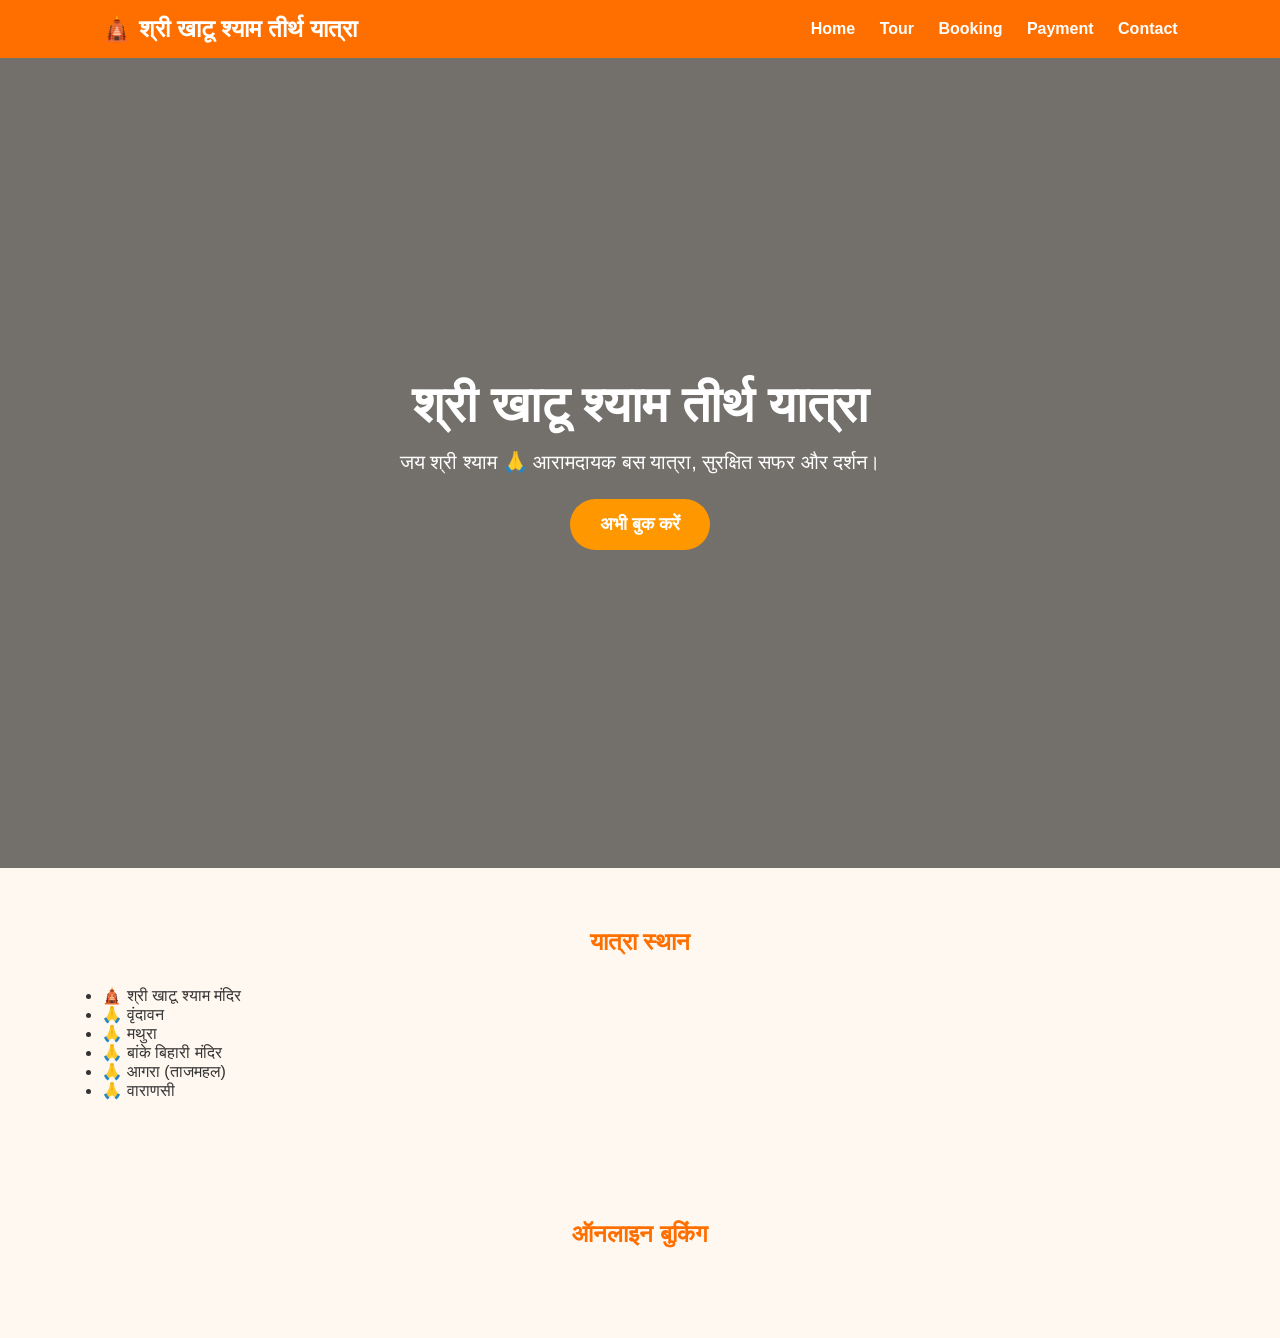
==== index.html @ efcb27c4 "index.html" ====
<!DOCTYPE html>
<html lang="hi">
<head>
<meta charset="UTF-8">
<meta name="viewport" content="width=device-width, initial-scale=1.0">
<title>श्री खाटू श्याम तीर्थ यात्रा</title>
<link rel="stylesheet" href="style.css">
</head>

<body>

<header>
<div class="logo">🛕 श्री खाटू श्याम तीर्थ यात्रा</div>

<nav>
<a href="#home">Home</a>
<a href="#tour">Tour</a>
<a href="#booking">Booking</a>
<a href="#payment">Payment</a>
<a href="#contact">Contact</a>
</nav>
</header>

<section id="home" class="hero">
<h1>श्री खाटू श्याम तीर्थ यात्रा</h1>

<p>जय श्री श्याम 🙏 आरामदायक बस यात्रा, सुरक्षित सफर और दर्शन।</p>

<a href="#booking" class="btn">अभी बुक करें</a>
</section>

<section id="tour">
<h2>यात्रा स्थान</h2>

<ul>
<li>🛕 श्री खाटू श्याम मंदिर</li>
<li>🙏 वृंदावन</li>
<li>🙏 मथुरा</li>
<li>🙏 बांके बिहारी मंदिर</li>
<li>🙏 आगरा (ताजमहल)</li>
<li>🙏 वाराणसी</li>
</ul>

</section>

<section id="booking">

<h2>ऑनलाइन बुकिंग</h2>

<form>

<input
---- style.css ----
*{
margin:0;
padding:0;
box-sizing:border-box;
font-family:'Poppins',sans-serif;
scroll-behavior:smooth;
}

body{
background:#fff8f0;
color:#333;
}

header{
background:#ff6f00;
color:#fff;
padding:15px 8%;
display:flex;
justify-content:space-between;
align-items:center;
position:sticky;
top:0;
z-index:1000;
}

.logo{
font-size:24px;
font-weight:bold;
}

nav a{
color:white;
text-decoration:none;
margin-left:20px;
font-weight:600;
}

nav a:hover{
color:yellow;
}

.hero{
height:90vh;
background:linear-gradient(rgba(0,0,0,.55),rgba(0,0,0,.55)),
url("https://images.unsplash.com/photo-1516483638261-f4dbaf036963?auto=format&fit=crop&w=1400&q=80");
background-size:cover;
background-position:center;
display:flex;
flex-direction:column;
justify-content:center;
align-items:center;
text-align:center;
color:white;
padding:20px;
}

.hero h1{
font-size:50px;
margin-bottom:15px;
}

.hero p{
font-size:20px;
margin-bottom:25px;
}

.btn{
background:#ff9800;
color:white;
padding:15px 30px;
border-radius:30px;
text-decoration:none;
font-size:18px;
font-weight:bold;
transition:.3s;
}

.btn:hover{
background:#e65100;
}

section{
padding:60px 8%;
}

h2{
text-align:center;
margin-bottom:30px;
color:#ff6f00;
}

.card{
background:white;
padding:25px;
border-radius:12px;
box-shadow:0 5px 15px rgba(0,0,0,.15);
}

.card ul{
padding-left:20px;
}

.card li{
margin:12px 0;
}

form{
max-width:600px;
margin:auto;
display:flex;
flex-direction:column;
gap:15px;
}

input,
textarea{
padding:15px;
border:1px solid #ccc;
border-radius:8px;
font-size:16px;
}

button{
padding:15px;
background:#ff6f00;
color:white;
border:none;
border-radius:8px;
font-size:18px;
cursor:pointer;
}

button:hover{
background:#e65100;
}

#payment,
#contact{
text-align:center;
}

footer{
background:#222;
color:white;
text-align:center;
padding:20px;
margin-top:30px;
}

@media(max-width:768px){

header{
flex-direction:column;
}

nav{
margin-top:10px;
}

nav a{
display:block;
margin:8px 0;
}

.hero h1{
font-size:34px;
}

.hero p{
font-size:16px;
}
  }
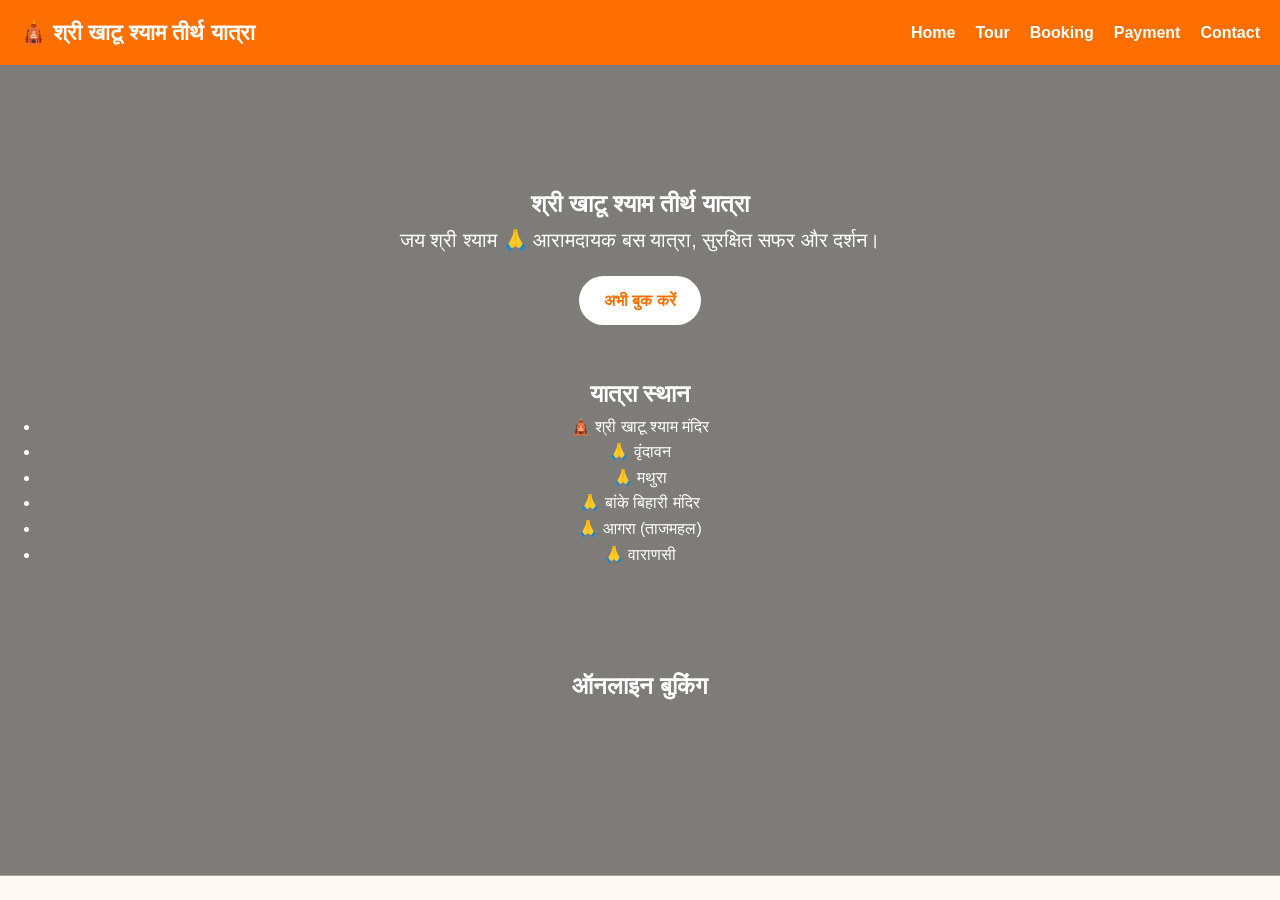
==== commit 84b10ba1: "index.html" ====
--- a/index.html
+++ b/index.html
@@ -28,8 +28,6 @@
 <p>जय श्री श्याम 🙏 आरामदायक बस यात्रा, सुरक्षित सफर और दर्शन।</p>
 
 <a href="#booking" class="btn">अभी बुक करें</a>
-</section>
-
 <section id="tour">
 <h2>यात्रा स्थान</h2>
 
--- a/style.css
+++ b/style.css
@@ -2,171 +2,82 @@
 margin:0;
 padding:0;
 box-sizing:border-box;
-font-family:'Poppins',sans-serif;
-scroll-behavior:smooth;
+font-family:Arial,sans-serif;
 }
 
 body{
-background:#fff8f0;
+background:#fdf8f2;
 color:#333;
+line-height:1.6;
 }
 
 header{
 background:#ff6f00;
 color:#fff;
-padding:15px 8%;
+padding:15px 20px;
 display:flex;
 justify-content:space-between;
 align-items:center;
+flex-wrap:wrap;
 position:sticky;
 top:0;
-z-index:1000;
 }
 
 .logo{
-font-size:24px;
+font-size:22px;
 font-weight:bold;
 }
 
-nav a{
-color:white;
-text-decoration:none;
-margin-left:20px;
-font-weight:600;
+nav{
+display:flex;
+gap:20px;
+flex-wrap:wrap;
 }
 
-nav a:hover{
-color:yellow;
+nav a{
+color:#fff;
+text-decoration:none;
+font-weight:bold;
 }
 
-.hero{
-height:90vh;
-background:linear-gradient(rgba(0,0,0,.55),rgba(0,0,0,.55)),
+..hero{
+background:linear-gradient(rgba(0,0,0,.5),rgba(0,0,0,.5)),
 url("https://images.unsplash.com/photo-1516483638261-f4dbaf036963?auto=format&fit=crop&w=1400&q=80");
 background-size:cover;
 background-position:center;
-display:flex;
-flex-direction:column;
-justify-content:center;
-align-items:center;
+color:#fff;
 text-align:center;
-color:white;
-padding:20px;
+padding:120px 20px;
+                                               }.hero{
+background:linear-gradient(rgba(0,0,0,.5),rgba(0,0,0,.5)),
+url("https://images.unsplash.com/photo-1516483638261-f4dbaf036963?auto=format&fit=crop&w=1400&q=80");
+background-size:cover;
+background-position:center;
+color:#fff;
+text-align:center;
+padding:120px 20px;
+  }
 }
 
 .hero h1{
-font-size:50px;
+font-size:40px;
 margin-bottom:15px;
 }
 
 .hero p{
 font-size:20px;
-margin-bottom:25px;
+margin-bottom:20px;
 }
 
 .btn{
-background:#ff9800;
-color:white;
-padding:15px 30px;
+display:inline-block;
+background:#fff;
+color:#ff6f00;
+padding:12px 25px;
+text-decoration:none;
 border-radius:30px;
-text-decoration:none;
-font-size:18px;
 font-weight:bold;
-transition:.3s;
-}
-
-.btn:hover{
-background:#e65100;
 }
 
 section{
-padding:60px 8%;
-}
-
-h2{
-text-align:center;
-margin-bottom:30px;
-color:#ff6f00;
-}
-
-.card{
-background:white;
-padding:25px;
-border-radius:12px;
-box-shadow:0 5px 15px rgba(0,0,0,.15);
-}
-
-.card ul{
-padding-left:20px;
-}
-
-.card li{
-margin:12px 0;
-}
-
-form{
-max-width:600px;
-margin:auto;
-display:flex;
-flex-direction:column;
-gap:15px;
-}
-
-input,
-textarea{
-padding:15px;
-border:1px solid #ccc;
-border-radius:8px;
-font-size:16px;
-}
-
-button{
-padding:15px;
-background:#ff6f00;
-color:white;
-border:none;
-border-radius:8px;
-font-size:18px;
-cursor:pointer;
-}
-
-button:hover{
-background:#e65100;
-}
-
-#payment,
-#contact{
-text-align:center;
-}
-
-footer{
-background:#222;
-color:white;
-text-align:center;
-padding:20px;
-margin-top:30px;
-}
-
-@media(max-width:768px){
-
-header{
-flex-direction:column;
-}
-
-nav{
-margin-top:10px;
-}
-
-nav a{
-display:block;
-margin:8px 0;
-}
-
-.hero h1{
-font-size:34px;
-}
-
-.hero p{
-font-size:16px;
-}
-  }
+padding:50px 20px
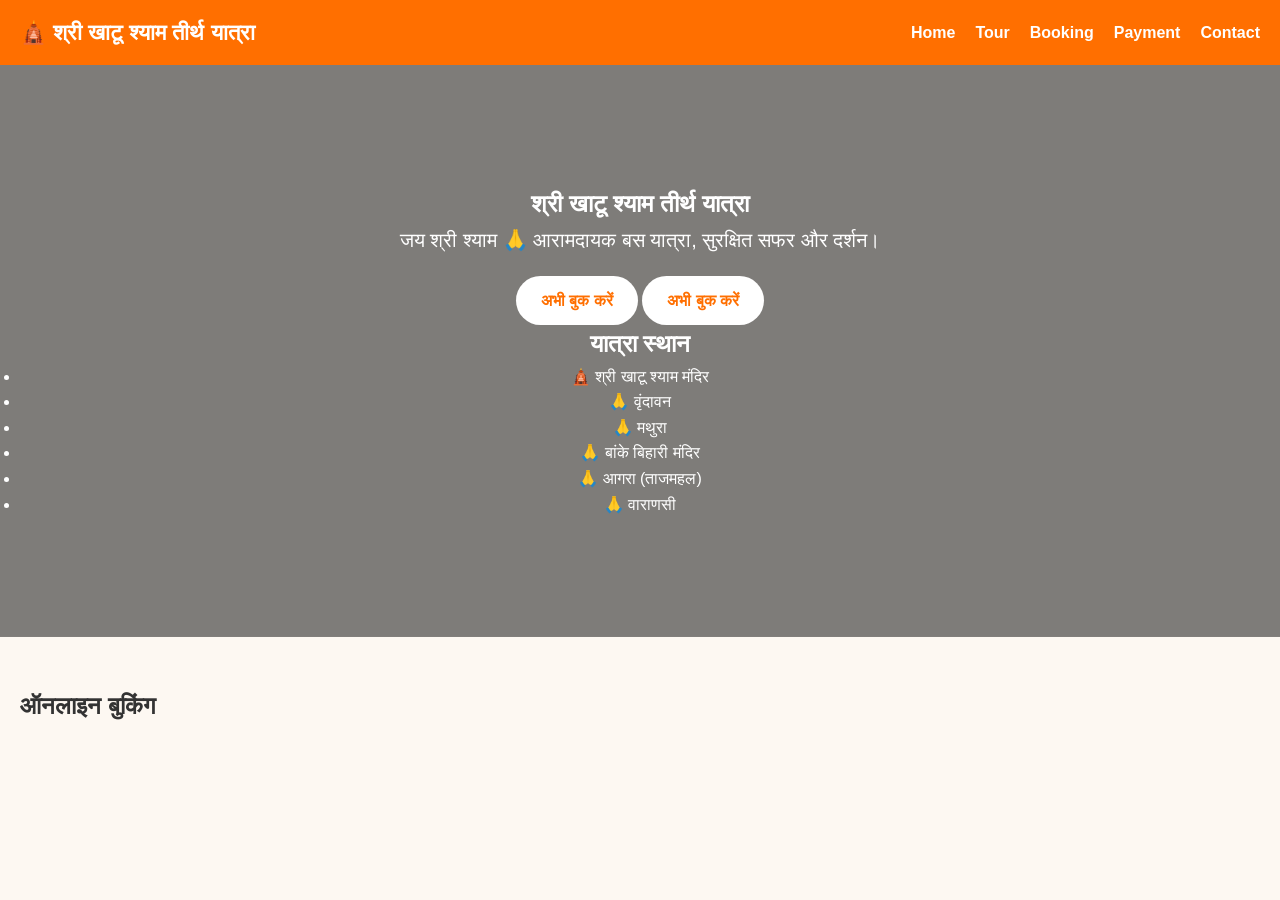
==== commit 61a1bdf8: "Update index.html" ====
--- a/index.html
+++ b/index.html
@@ -28,7 +28,7 @@
 <p>जय श्री श्याम 🙏 आरामदायक बस यात्रा, सुरक्षित सफर और दर्शन।</p>
 
 <a href="#booking" class="btn">अभी बुक करें</a>
-<section id="tour">
+<a href="#booking" class="btn">अभी बुक करें</a>
 <h2>यात्रा स्थान</h2>
 
 <ul>
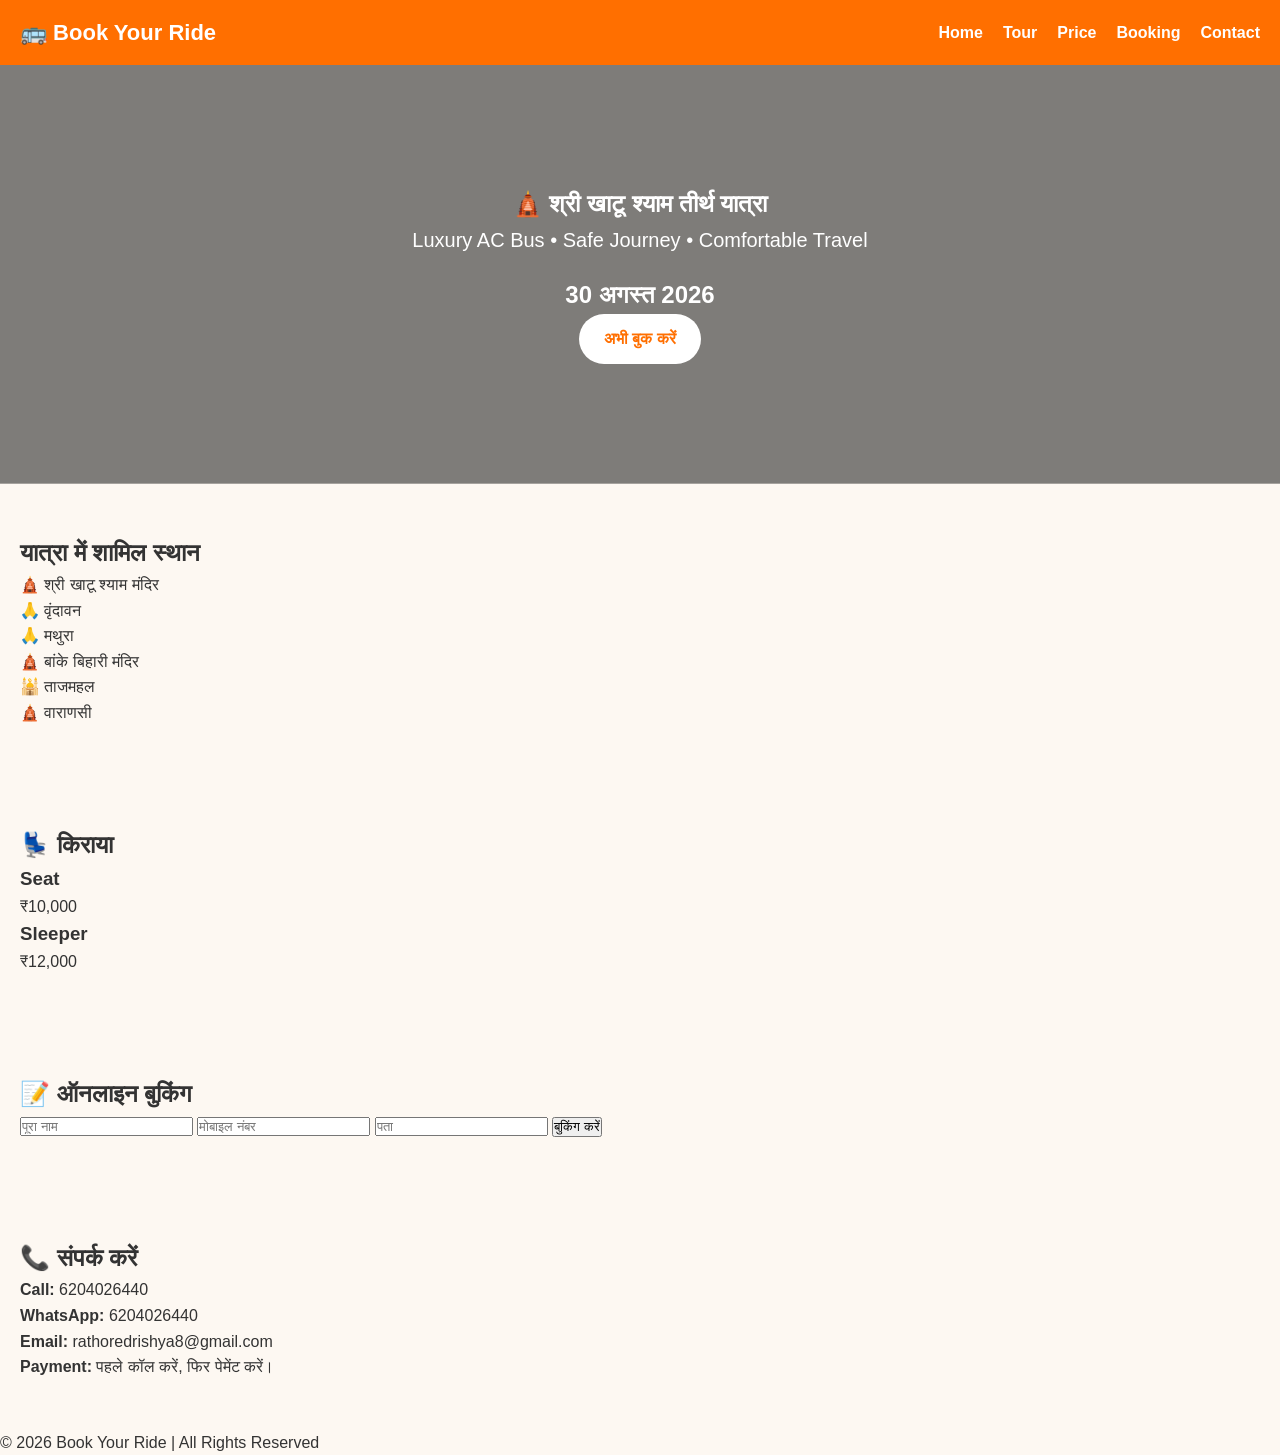
==== commit 259824d0: "index.html" ====
--- a/index.html
+++ b/index.html
@@ -1,51 +1,141 @@
-
 <!DOCTYPE html>
 <html lang="hi">
 <head>
 <meta charset="UTF-8">
 <meta name="viewport" content="width=device-width, initial-scale=1.0">
-<title>श्री खाटू श्याम तीर्थ यात्रा</title>
+<title>Book Your Ride | श्री खाटू श्याम तीर्थ यात्रा</title>
+
 <link rel="stylesheet" href="style.css">
+
+<link rel="preconnect" href="https://fonts.googleapis.com">
+<link rel="preconnect" href="https://fonts.gstatic.com" crossorigin>
+
 </head>
 
 <body>
 
 <header>
-<div class="logo">🛕 श्री खाटू श्याम तीर्थ यात्रा</div>
+
+<div class="logo">
+🚌 Book Your Ride
+</div>
 
 <nav>
 <a href="#home">Home</a>
 <a href="#tour">Tour</a>
+<a href="#price">Price</a>
 <a href="#booking">Booking</a>
-<a href="#payment">Payment</a>
 <a href="#contact">Contact</a>
 </nav>
+
 </header>
 
 <section id="home" class="hero">
-<h1>श्री खाटू श्याम तीर्थ यात्रा</h1>
 
-<p>जय श्री श्याम 🙏 आरामदायक बस यात्रा, सुरक्षित सफर और दर्शन।</p>
+<div class="hero-box">
 
-<a href="#booking" class="btn">अभी बुक करें</a>
-<a href="#booking" class="btn">अभी बुक करें</a>
-<h2>यात्रा स्थान</h2>
+<h1>
+🛕 श्री खाटू श्याम तीर्थ यात्रा
+</h1>
 
-<ul>
-<li>🛕 श्री खाटू श्याम मंदिर</li>
-<li>🙏 वृंदावन</li>
-<li>🙏 मथुरा</li>
-<li>🙏 बांके बिहारी मंदिर</li>
-<li>🙏 आगरा (ताजमहल)</li>
-<li>🙏 वाराणसी</li>
-</ul>
+<p>
+Luxury AC Bus • Safe Journey • Comfortable Travel
+</p>
+
+<h2>
+30 अगस्त 2026
+</h2>
+
+<a href="#booking" class="btn">
+अभी बुक करें
+</a>
+
+</div>
+
+</section>
+
+<section id="tour">
+
+<h2>यात्रा में शामिल स्थान</h2>
+
+<div class="cards">
+
+<div class="card">🛕 श्री खाटू श्याम मंदिर</div>
+
+<div class="card">🙏 वृंदावन</div>
+
+<div class="card">🙏 मथुरा</div>
+
+<div class="card">🛕 बांके बिहारी मंदिर</div>
+
+<div class="card">🕌 ताजमहल</div>
+
+<div class="card">🛕 वाराणसी</div>
+
+</div>
+
+  </section>
+<section id="price">
+
+<h2>💺 किराया</h2>
+
+<div class="cards">
+
+<div class="card">
+<h3>Seat</h3>
+<p>₹10,000</p>
+</div>
+
+<div class="card">
+<h3>Sleeper</h3>
+<p>₹12,000</p>
+</div>
+
+</div>
 
 </section>
 
 <section id="booking">
 
-<h2>ऑनलाइन बुकिंग</h2>
+<h2>📝 ऑनलाइन बुकिंग</h2>
 
 <form>
 
-<input
+<input type="text" placeholder="पूरा नाम" required>
+
+<input type="tel" placeholder="मोबाइल नंबर" required>
+
+<input type="text" placeholder="पता">
+
+<button type="submit">
+बुकिंग करें
+</button>
+
+</form>
+
+</section>
+
+<section id="contact">
+
+<h2>📞 संपर्क करें</h2>
+
+<p><b>Call:</b> 6204026440</p>
+
+<p><b>WhatsApp:</b> 6204026440</p>
+
+<p><b>Email:</b> rathoredrishya8@gmail.com</p>
+
+<p><b>Payment:</b> पहले कॉल करें, फिर पेमेंट करें।</p>
+
+</section>
+
+<footer>
+
+<p>© 2026 Book Your Ride | All Rights Reserved</p>
+
+</footer>
+
+<script src="script.js"></script>
+
+</body>
+              </html>
--- a/style.css
+++ b/style.css
@@ -40,14 +40,16 @@
 font-weight:bold;
 }
 
-..hero{
-background:linear-gradient(rgba(0,0,0,.5),rgba(0,0,0,.5)),
-url("https://images.unsplash.com/photo-1516483638261-f4dbaf036963?auto=format&fit=crop&w=1400&q=80");
-background-size:cover;
-background-position:center;
-color:#fff;
-text-align:center;
-padding:120px 20px;
+
+.hero{
+    background-image: linear-gradient(rgba(0,0,0,0.5), rgba(0,0,0,0.5)), url("https://images.unsplash.com/photo-1516483638261-f4dbaf036963?auto=format&fit=crop&w=1400&q=80");
+    background-size: cover;
+    background-position: center;
+    background-repeat: no-repeat;
+    color: white;
+    text-align: center;
+    padding: 120px 20px;
+  }
                                                }.hero{
 background:linear-gradient(rgba(0,0,0,.5),rgba(0,0,0,.5)),
 url("https://images.unsplash.com/photo-1516483638261-f4dbaf036963?auto=format&fit=crop&w=1400&q=80");
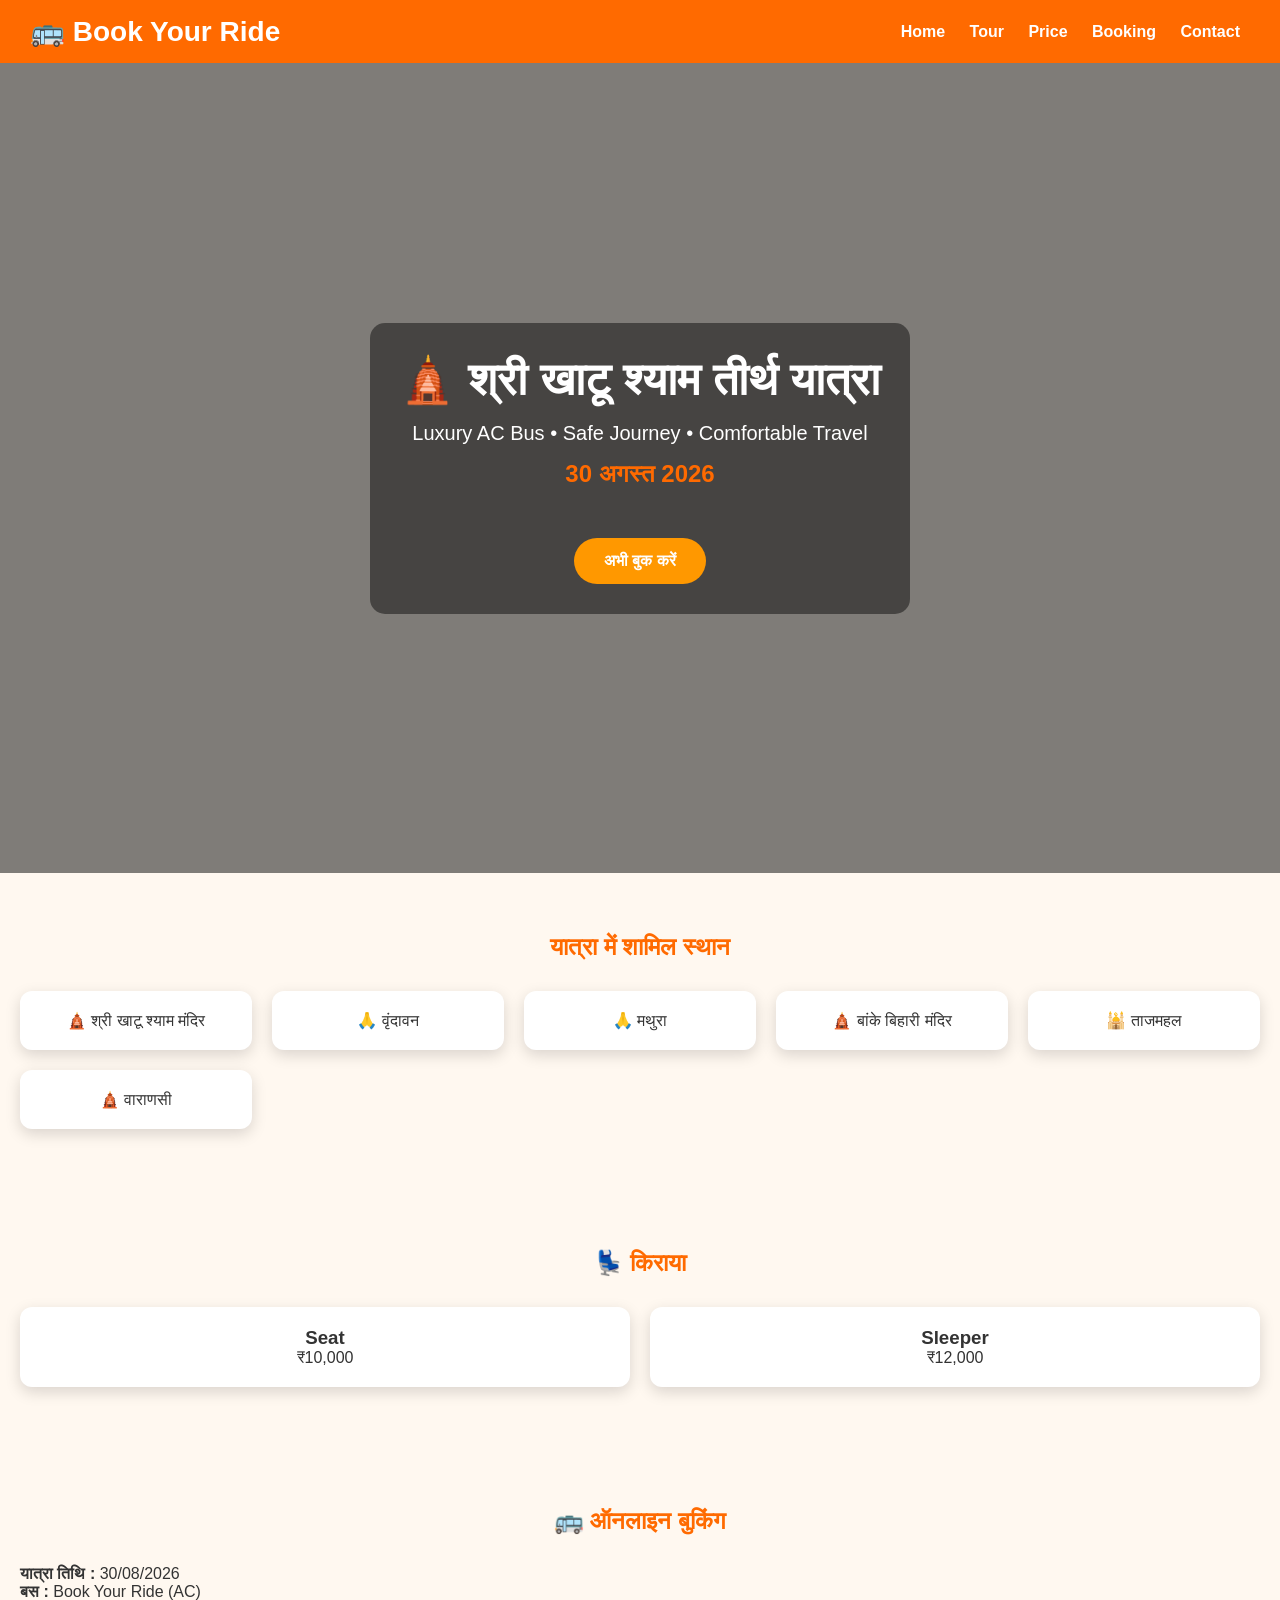
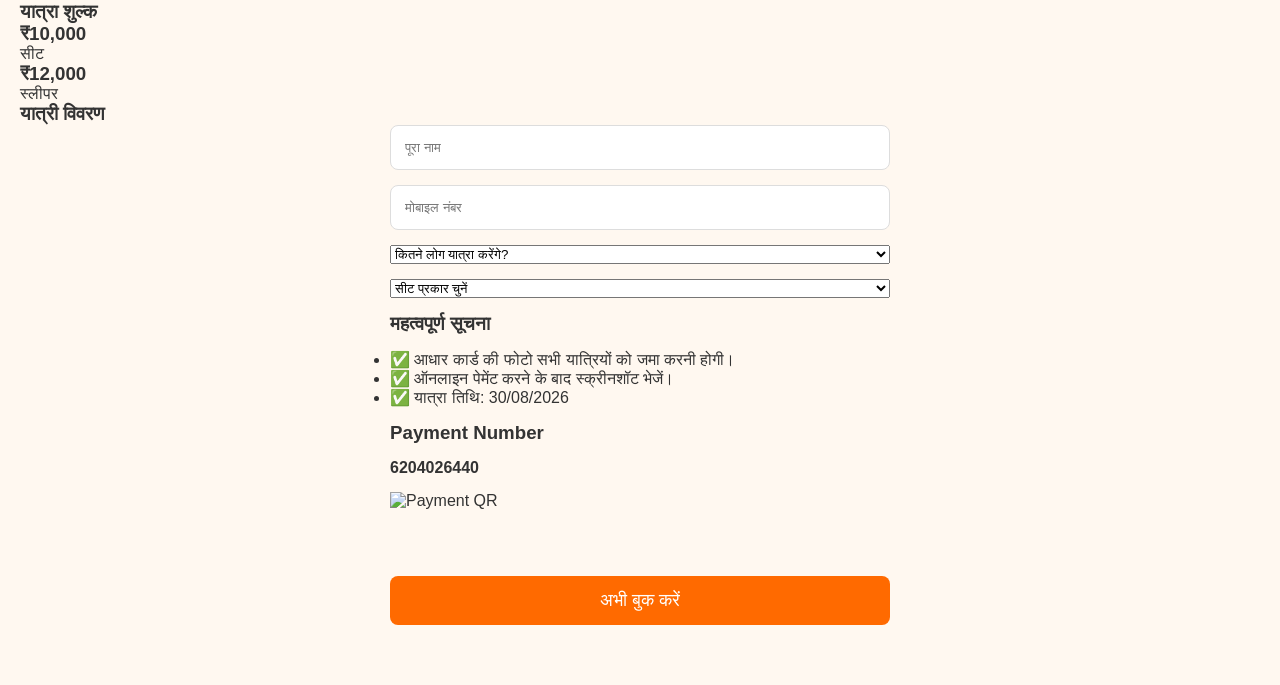
==== commit c18d2f15: "Update index.html" ====
--- a/index.html
+++ b/index.html
@@ -95,47 +95,72 @@
 
 </section>
 
-<section id="booking">
+<section id="booking" class="booking">
 
-<h2>📝 ऑनलाइन बुकिंग</h2>
+<h2>🚌 ऑनलाइन बुकिंग</h2>
 
-<form>
+<p><b>यात्रा तिथि :</b> 30/08/2026</p>
+<p><b>बस :</b> Book Your Ride (AC)</p>
+
+<h3>यात्रा शुल्क</h3>
+
+<div class="price-box">
+<h3>₹10,000</h3>
+<p>सीट</p>
+</div>
+
+<div class="price-box">
+<h3>₹12,000</h3>
+<p>स्लीपर</p>
+</div>
+
+<h3>यात्री विवरण</h3>
+
+<form id="bookingForm">
 
 <input type="text" placeholder="पूरा नाम" required>
 
 <input type="tel" placeholder="मोबाइल नंबर" required>
 
-<input type="text" placeholder="पता">
+<select required>
+<option value="">कितने लोग यात्रा करेंगे?</option>
+<option>1</option>
+<option>2</option>
+<option>3</option>
+<option>4</option>
+<option>5</option>
+<option>6</option>
+<option>7</option>
+<option>8</option>
+<option>9</option>
+<option>10</option>
+</select>
 
-<button type="submit">
-बुकिंग करें
-</button>
+<select required>
+<option value="">सीट प्रकार चुनें</option>
+<option>सीट - ₹10000</option>
+<option>स्लीपर - ₹12000</option>
+</select>
+
+<h3>महत्वपूर्ण सूचना</h3>
+
+<ul>
+<li>✅ आधार कार्ड की फोटो सभी यात्रियों को जमा करनी होगी।</li>
+<li>✅ ऑनलाइन पेमेंट करने के बाद स्क्रीनशॉट भेजें।</li>
+<li>✅ यात्रा तिथि: 30/08/2026</li>
+</ul>
+
+<h3>Payment Number</h3>
+
+<p><b>6204026440</b></p>
+
+<!-- यहां अपना QR Code लगाना -->
+<img src="qr.jpg" width="250" alt="Payment QR">
+
+<br><br>
+
+<button type="submit">अभी बुक करें</button>
 
 </form>
 
-</section>
-
-<section id="contact">
-
-<h2>📞 संपर्क करें</h2>
-
-<p><b>Call:</b> 6204026440</p>
-
-<p><b>WhatsApp:</b> 6204026440</p>
-
-<p><b>Email:</b> rathoredrishya8@gmail.com</p>
-
-<p><b>Payment:</b> पहले कॉल करें, फिर पेमेंट करें।</p>
-
-</section>
-
-<footer>
-
-<p>© 2026 Book Your Ride | All Rights Reserved</p>
-
-</footer>
-
-<script src="script.js"></script>
-
-</body>
-              </html>
+  </section>
--- a/style.css
+++ b/style.css
@@ -3,83 +3,128 @@
 padding:0;
 box-sizing:border-box;
 font-family:Arial,sans-serif;
+scroll-behavior:smooth;
 }
 
 body{
-background:#fdf8f2;
+background:#fff8f0;
 color:#333;
-line-height:1.6;
 }
 
 header{
-background:#ff6f00;
+background:#ff6a00;
 color:#fff;
-padding:15px 20px;
+padding:15px 30px;
 display:flex;
 justify-content:space-between;
 align-items:center;
-flex-wrap:wrap;
 position:sticky;
 top:0;
+z-index:1000;
 }
 
 .logo{
-font-size:22px;
+font-size:28px;
 font-weight:bold;
-}
-
-nav{
-display:flex;
-gap:20px;
-flex-wrap:wrap;
 }
 
 nav a{
 color:#fff;
 text-decoration:none;
+margin:0 10px;
 font-weight:bold;
 }
 
-
 .hero{
-    background-image: linear-gradient(rgba(0,0,0,0.5), rgba(0,0,0,0.5)), url("https://images.unsplash.com/photo-1516483638261-f4dbaf036963?auto=format&fit=crop&w=1400&q=80");
-    background-size: cover;
-    background-position: center;
-    background-repeat: no-repeat;
-    color: white;
-    text-align: center;
-    padding: 120px 20px;
-  }
-                                               }.hero{
 background:linear-gradient(rgba(0,0,0,.5),rgba(0,0,0,.5)),
-url("https://images.unsplash.com/photo-1516483638261-f4dbaf036963?auto=format&fit=crop&w=1400&q=80");
+url("https://images.unsplash.com/photo-1516483638261-f4dbaf036963?auto=format&fit=crop&w=1600&q=80");
 background-size:cover;
 background-position:center;
-color:#fff;
+height:90vh;
+display:flex;
+justify-content:center;
+align-items:center;
 text-align:center;
-padding:120px 20px;
-  }
+color:white;
+}
+
+.hero-box{
+background:rgba(0,0,0,.45);
+padding:30px;
+border-radius:15px;
 }
 
 .hero h1{
-font-size:40px;
+font-size:45px;
 margin-bottom:15px;
 }
 
 .hero p{
 font-size:20px;
-margin-bottom:20px;
+margin-bottom:15px;
 }
 
 .btn{
 display:inline-block;
-background:#fff;
-color:#ff6f00;
-padding:12px 25px;
+background:#ff9800;
+color:#fff;
+padding:14px 30px;
+border-radius:30px;
 text-decoration:none;
-border-radius:30px;
 font-weight:bold;
+margin-top:20px;
 }
 
 section{
-padding:50px 20px
+padding:60px 20px;
+}
+
+h2{
+text-align:center;
+margin-bottom:30px;
+color:#ff6a00;
+}
+
+.cards{
+display:grid;
+grid-template-columns:repeat(auto-fit,minmax(220px,1fr));
+gap:20px;
+}
+
+.card{
+background:white;
+padding:20px;
+border-radius:12px;
+box-shadow:0 5px 15px rgba(0,0,0,.15);
+text-align:center;
+}
+
+form{
+max-width:500px;
+margin:auto;
+display:flex;
+flex-direction:column;
+gap:15px;
+}
+
+input,button{
+padding:14px;
+border-radius:8px;
+border:1px solid #ddd;
+}
+
+button{
+background:#ff6a00;
+color:white;
+font-size:18px;
+cursor:pointer;
+border:none;
+}
+
+footer{
+background:#222;
+color:white;
+text-align:center;
+padding:20px;
+margin-top:40px;
+    }
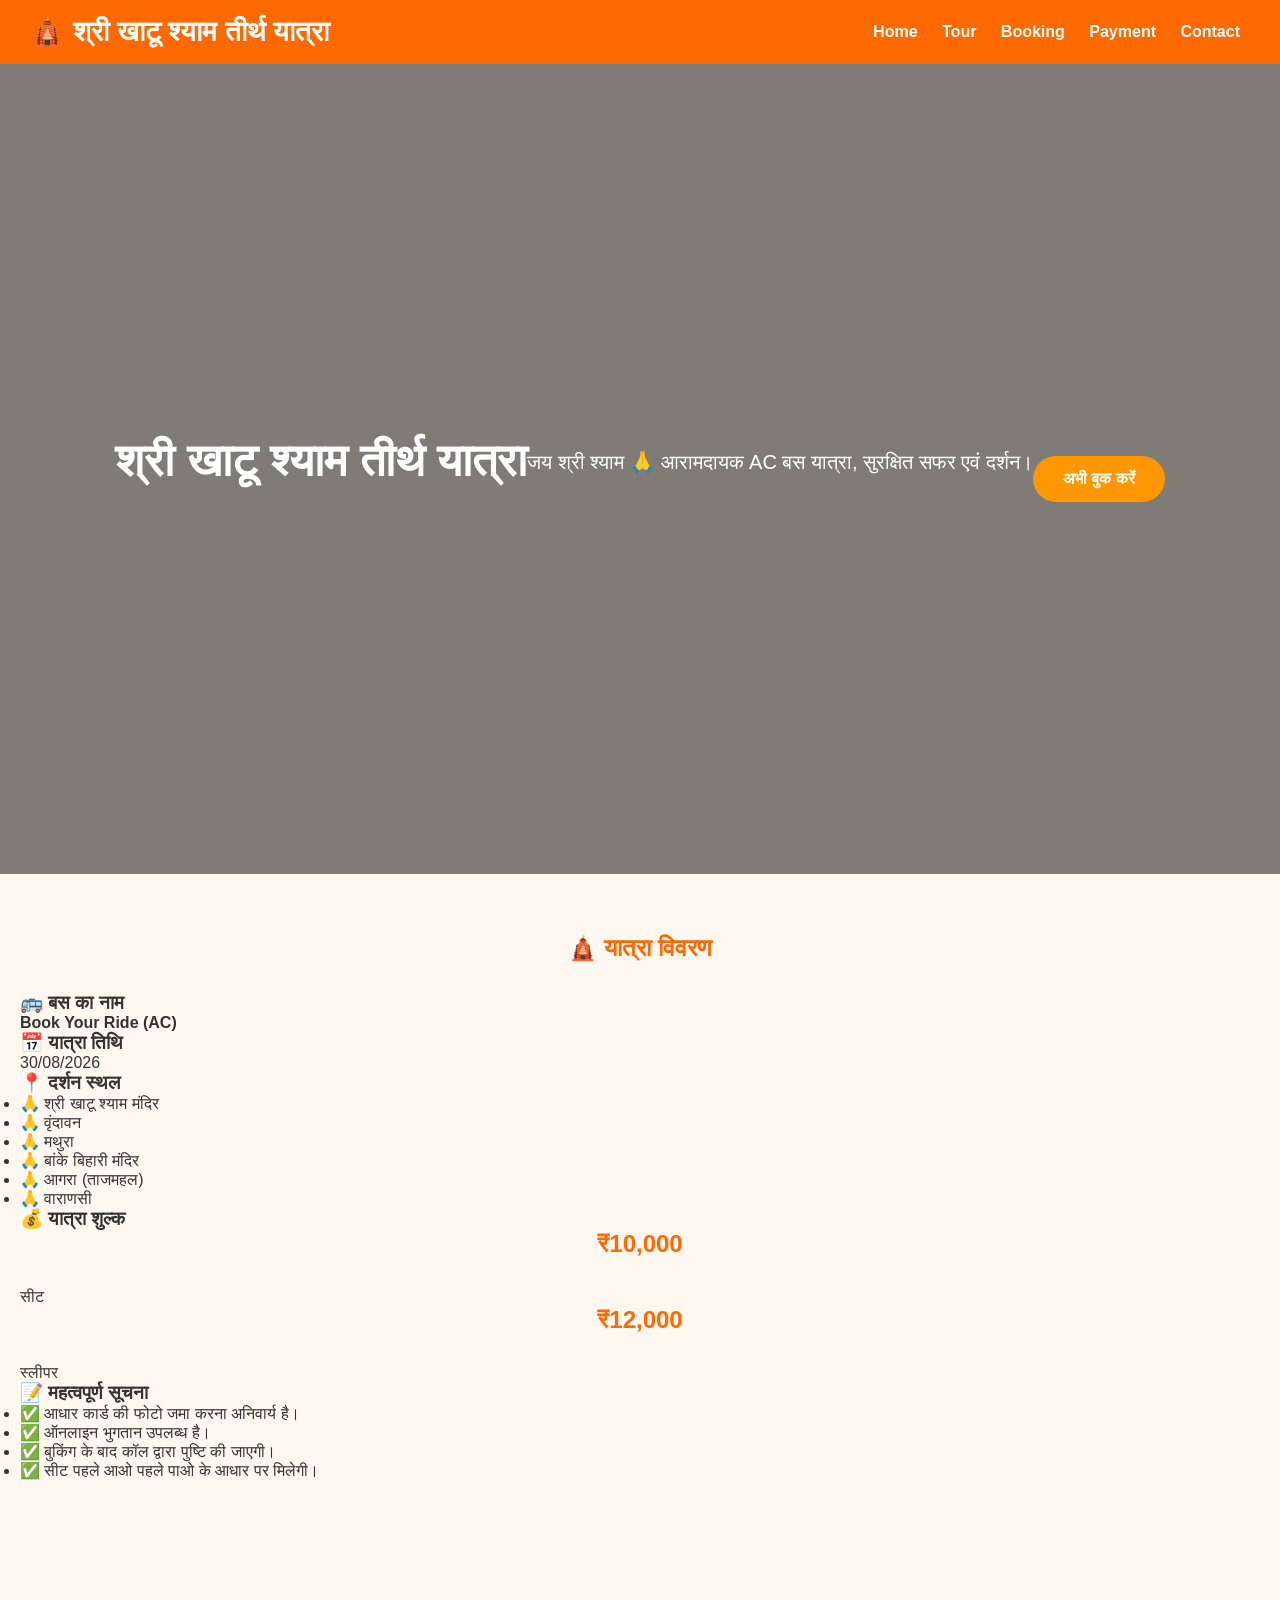
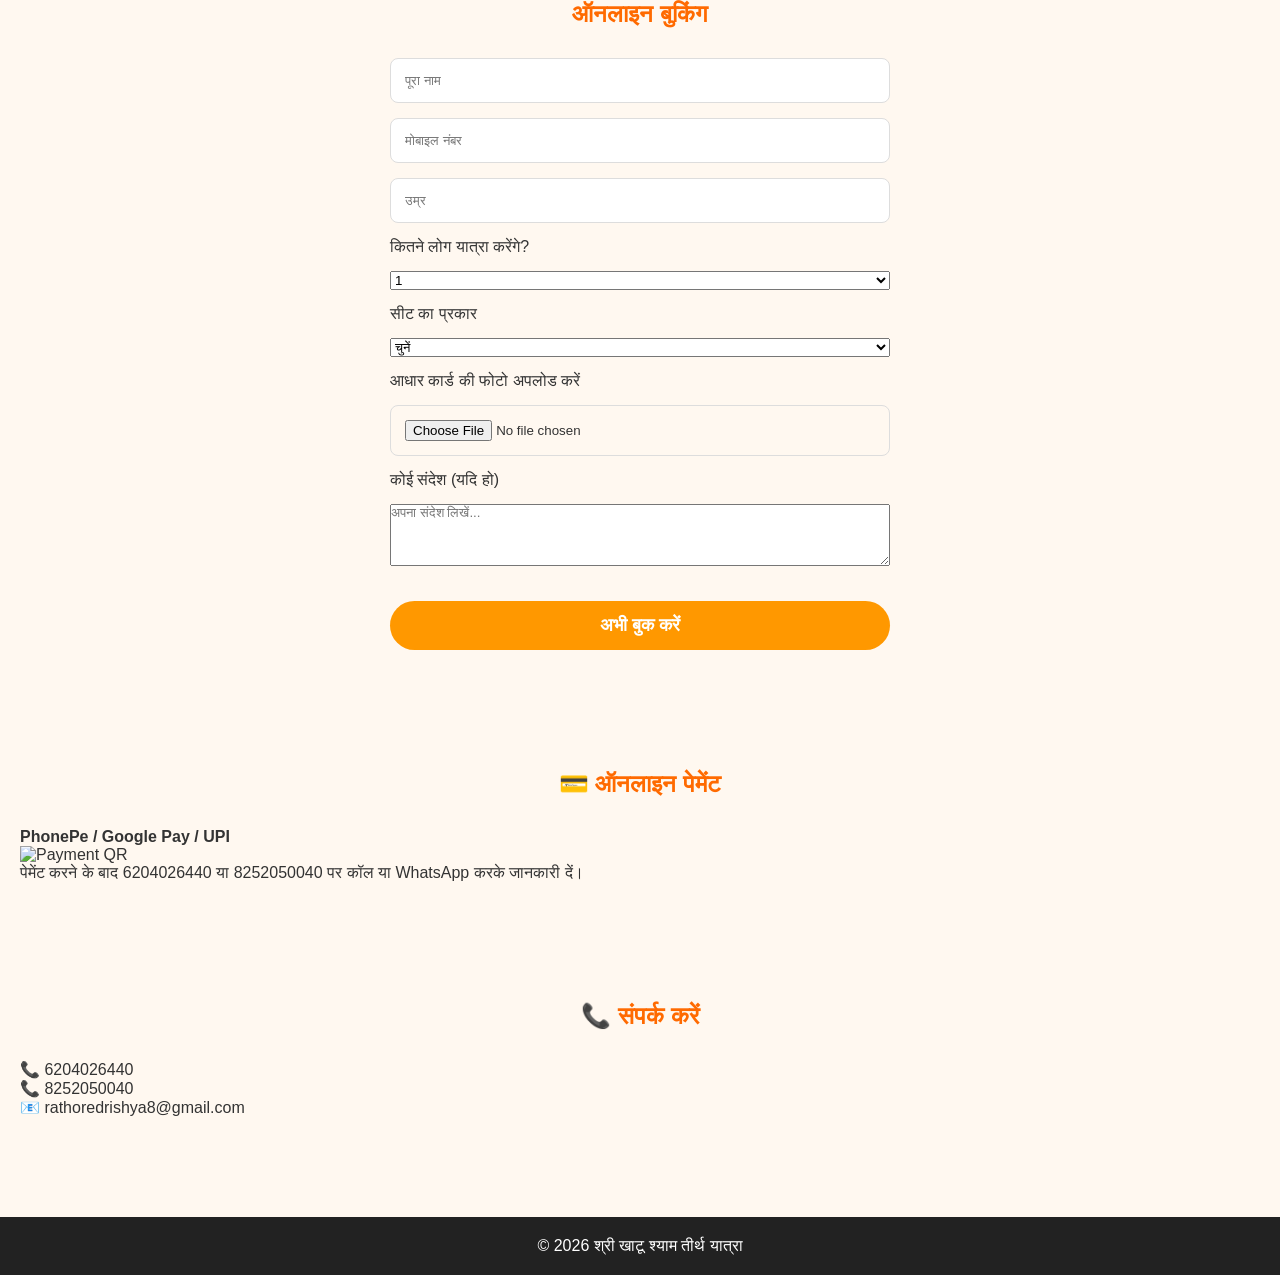
==== commit 64d9dec1: "Update index.html" ====
--- a/index.html
+++ b/index.html
@@ -3,164 +3,233 @@
 <head>
 <meta charset="UTF-8">
 <meta name="viewport" content="width=device-width, initial-scale=1.0">
-<title>Book Your Ride | श्री खाटू श्याम तीर्थ यात्रा</title>
+
+<title>श्री खाटू श्याम तीर्थ यात्रा</title>
 
 <link rel="stylesheet" href="style.css">
-
-<link rel="preconnect" href="https://fonts.googleapis.com">
-<link rel="preconnect" href="https://fonts.gstatic.com" crossorigin>
-
 </head>
 
 <body>
 
 <header>
 
-<div class="logo">
-🚌 Book Your Ride
-</div>
+<div class="logo">🛕 श्री खाटू श्याम तीर्थ यात्रा</div>
 
 <nav>
+
 <a href="#home">Home</a>
 <a href="#tour">Tour</a>
-<a href="#price">Price</a>
 <a href="#booking">Booking</a>
+<a href="#payment">Payment</a>
 <a href="#contact">Contact</a>
+
 </nav>
 
 </header>
 
 <section id="home" class="hero">
 
-<div class="hero-box">
-
-<h1>
-🛕 श्री खाटू श्याम तीर्थ यात्रा
-</h1>
-
-<p>
-Luxury AC Bus • Safe Journey • Comfortable Travel
-</p>
-
-<h2>
-30 अगस्त 2026
-</h2>
-
-<a href="#booking" class="btn">
+<h1>श्री खाटू श्याम तीर्थ यात्रा</h1>
+
+<p>
+जय श्री श्याम 🙏 आरामदायक AC बस यात्रा,
+सुरक्षित सफर एवं दर्शन।
+</p>
+
+<a href="#booking" class="btn">अभी बुक करें</a>
+
+</section>
+
+<section id="tour">
+
+<h2>🛕 यात्रा विवरण</h2>
+
+<h3>🚌 बस का नाम</h3>
+
+<p>
+<b>Book Your Ride (AC)</b>
+</p>
+
+<h3>📅 यात्रा तिथि</h3>
+
+<p>
+30/08/2026
+</p>
+
+<h3>📍 दर्शन स्थल</h3>
+
+<ul>
+
+<li>🙏 श्री खाटू श्याम मंदिर</li>
+
+<li>🙏 वृंदावन</li>
+
+<li>🙏 मथुरा</li>
+
+<li>🙏 बांके बिहारी मंदिर</li>
+
+<li>🙏 आगरा (ताजमहल)</li>
+
+<li>🙏 वाराणसी</li>
+
+</ul>
+
+<h3>💰 यात्रा शुल्क</h3>
+
+<div class="price">
+
+<div>
+
+<h2>₹10,000</h2>
+
+<p>सीट</p>
+
+</div>
+
+<div>
+
+<h2>₹12,000</h2>
+
+<p>स्लीपर</p>
+
+</div>
+
+</div>
+
+<h3>📝 महत्वपूर्ण सूचना</h3>
+
+<ul>
+
+<li>✅ आधार कार्ड की फोटो जमा करना अनिवार्य है।</li>
+
+<li>✅ ऑनलाइन भुगतान उपलब्ध है।</li>
+
+<li>✅ बुकिंग के बाद कॉल द्वारा पुष्टि की जाएगी।</li>
+
+<li>✅ सीट पहले आओ पहले पाओ के आधार पर मिलेगी।</li>
+
+</ul>
+
+</section>
+
+<section id="booking">
+
+<h2>ऑनलाइन बुकिंग</h2>
+
+<form id="bookingForm">
+
+<input
+type="text"
+placeholder="पूरा नाम"
+required>
+
+<input
+type="tel"
+placeholder="मोबाइल नंबर"
+required>
+
+<input
+type="number"
+placeholder="उम्र"
+required>
+
+<label>
+
+कितने लोग यात्रा करेंगे?
+
+</label>
+
+<select required>
+
+<option>1</option>
+
+<option>2</option>
+
+<option>3</option>
+
+<option>4</option>
+
+<option>5</option>
+
+<option>6</option>
+
+<option>7</option>
+
+<option>8</option>
+
+<option>9</option>
+
+<option>10</option>
+
+  </select>
+  <label>सीट का प्रकार</label>
+
+<select required>
+<option value="">चुनें</option>
+<option>Seat - ₹10,000</option>
+<option>Sleeper - ₹12,000</option>
+</select>
+
+<label>आधार कार्ड की फोटो अपलोड करें</label>
+
+<input
+type="file"
+accept="image/*,.pdf"
+required>
+
+<label>कोई संदेश (यदि हो)</label>
+
+<textarea
+rows="4"
+placeholder="अपना संदेश लिखें..."></textarea>
+
+<button type="submit" class="btn">
 अभी बुक करें
-</a>
-
-</div>
-
-</section>
-
-<section id="tour">
-
-<h2>यात्रा में शामिल स्थान</h2>
-
-<div class="cards">
-
-<div class="card">🛕 श्री खाटू श्याम मंदिर</div>
-
-<div class="card">🙏 वृंदावन</div>
-
-<div class="card">🙏 मथुरा</div>
-
-<div class="card">🛕 बांके बिहारी मंदिर</div>
-
-<div class="card">🕌 ताजमहल</div>
-
-<div class="card">🛕 वाराणसी</div>
-
-</div>
-
-  </section>
-<section id="price">
-
-<h2>💺 किराया</h2>
-
-<div class="cards">
-
-<div class="card">
-<h3>Seat</h3>
-<p>₹10,000</p>
-</div>
-
-<div class="card">
-<h3>Sleeper</h3>
-<p>₹12,000</p>
-</div>
-
-</div>
-
-</section>
-
-<section id="booking" class="booking">
-
-<h2>🚌 ऑनलाइन बुकिंग</h2>
-
-<p><b>यात्रा तिथि :</b> 30/08/2026</p>
-<p><b>बस :</b> Book Your Ride (AC)</p>
-
-<h3>यात्रा शुल्क</h3>
-
-<div class="price-box">
-<h3>₹10,000</h3>
-<p>सीट</p>
-</div>
-
-<div class="price-box">
-<h3>₹12,000</h3>
-<p>स्लीपर</p>
-</div>
-
-<h3>यात्री विवरण</h3>
-
-<form id="bookingForm">
-
-<input type="text" placeholder="पूरा नाम" required>
-
-<input type="tel" placeholder="मोबाइल नंबर" required>
-
-<select required>
-<option value="">कितने लोग यात्रा करेंगे?</option>
-<option>1</option>
-<option>2</option>
-<option>3</option>
-<option>4</option>
-<option>5</option>
-<option>6</option>
-<option>7</option>
-<option>8</option>
-<option>9</option>
-<option>10</option>
-</select>
-
-<select required>
-<option value="">सीट प्रकार चुनें</option>
-<option>सीट - ₹10000</option>
-<option>स्लीपर - ₹12000</option>
-</select>
-
-<h3>महत्वपूर्ण सूचना</h3>
-
-<ul>
-<li>✅ आधार कार्ड की फोटो सभी यात्रियों को जमा करनी होगी।</li>
-<li>✅ ऑनलाइन पेमेंट करने के बाद स्क्रीनशॉट भेजें।</li>
-<li>✅ यात्रा तिथि: 30/08/2026</li>
-</ul>
-
-<h3>Payment Number</h3>
-
-<p><b>6204026440</b></p>
-
-<!-- यहां अपना QR Code लगाना -->
-<img src="qr.jpg" width="250" alt="Payment QR">
-
-<br><br>
-
-<button type="submit">अभी बुक करें</button>
+</button>
 
 </form>
 
-  </section>
+</section>
+
+<section id="payment">
+
+<h2>💳 ऑनलाइन पेमेंट</h2>
+
+<p><b>PhonePe / Google Pay / UPI</b></p>
+
+<img src="qr.jpg"
+alt="Payment QR"
+class="qr">
+
+<p>
+पेमेंट करने के बाद
+6204026440 या 8252050040
+पर कॉल या WhatsApp करके जानकारी दें।
+</p>
+
+</section>
+
+<section id="contact">
+
+<h2>📞 संपर्क करें</h2>
+
+<p>📞 6204026440</p>
+
+<p>📞 8252050040</p>
+
+<p>📧 rathoredrishya8@gmail.com</p>
+
+</section>
+
+<footer>
+
+<p>
+© 2026 श्री खाटू श्याम तीर्थ यात्रा
+</p>
+
+</footer>
+
+<script src="script.js"></script>
+
+</body>
+  </html>
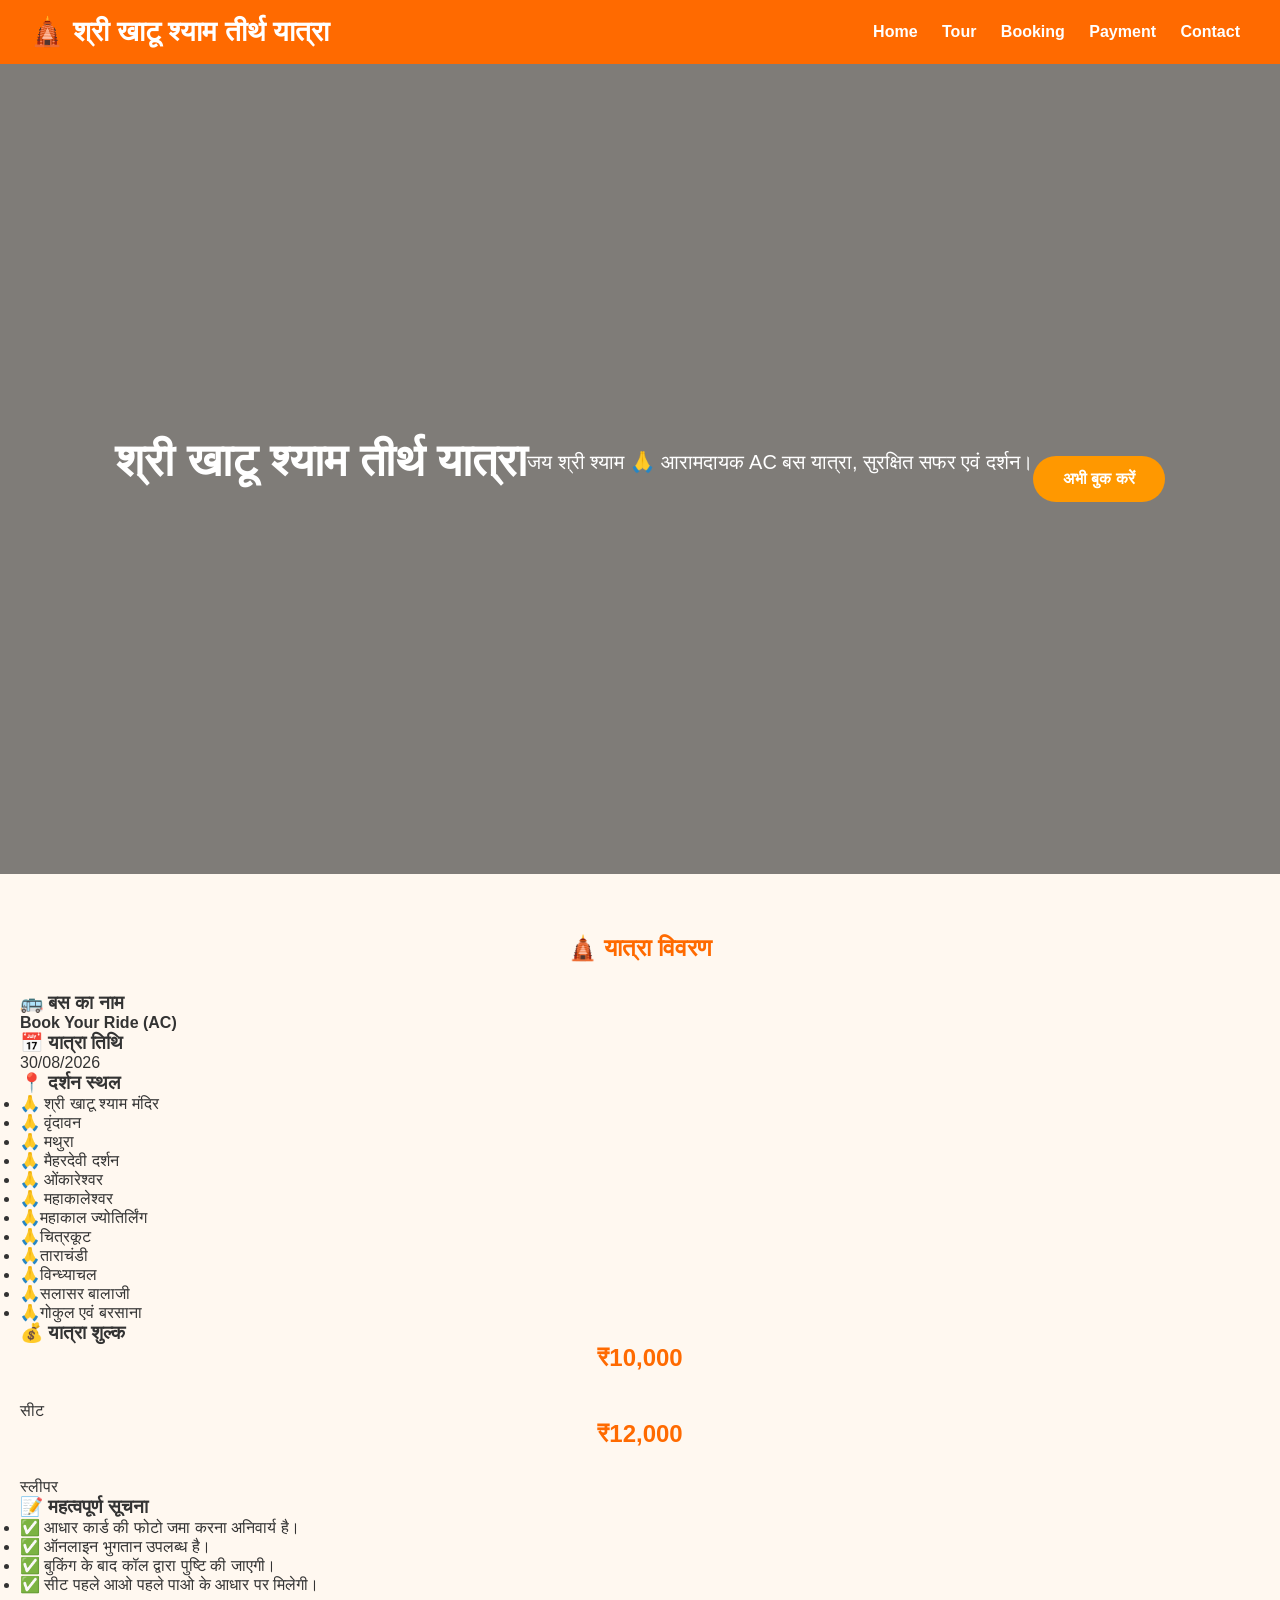
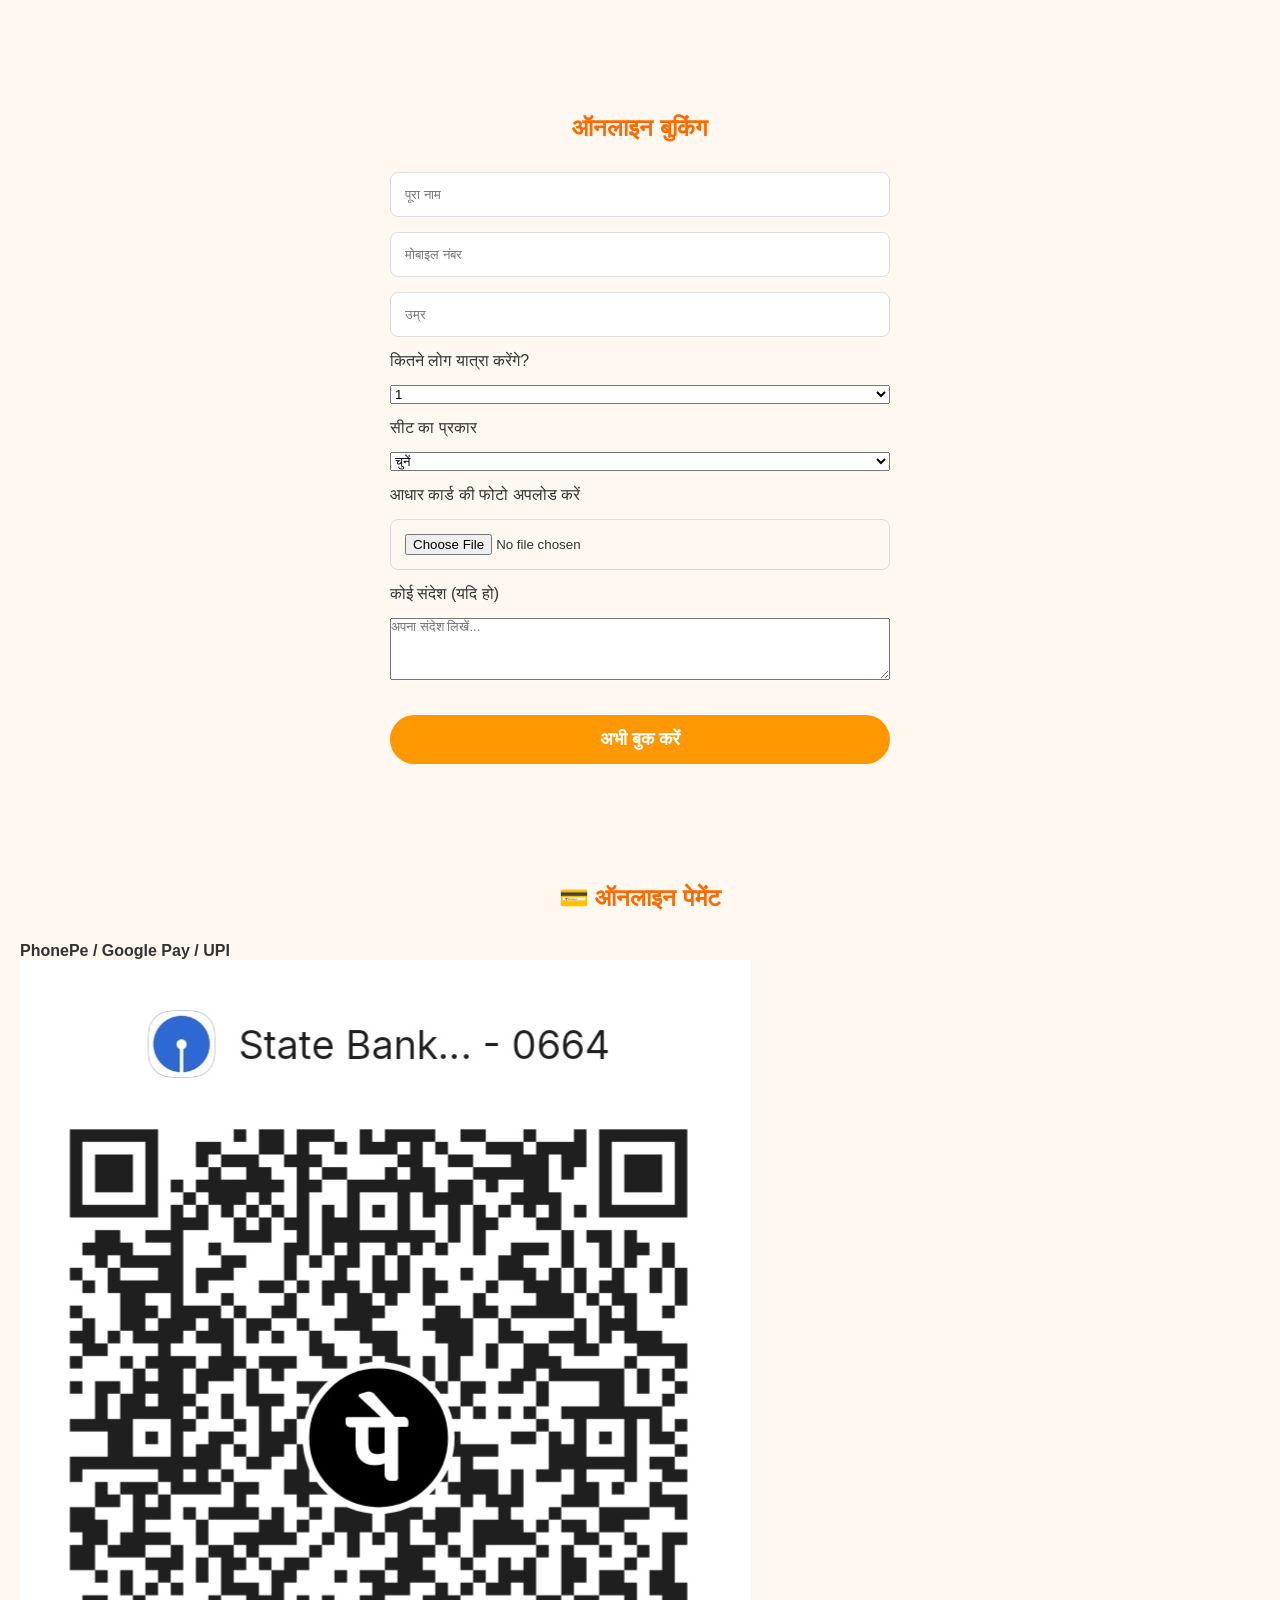
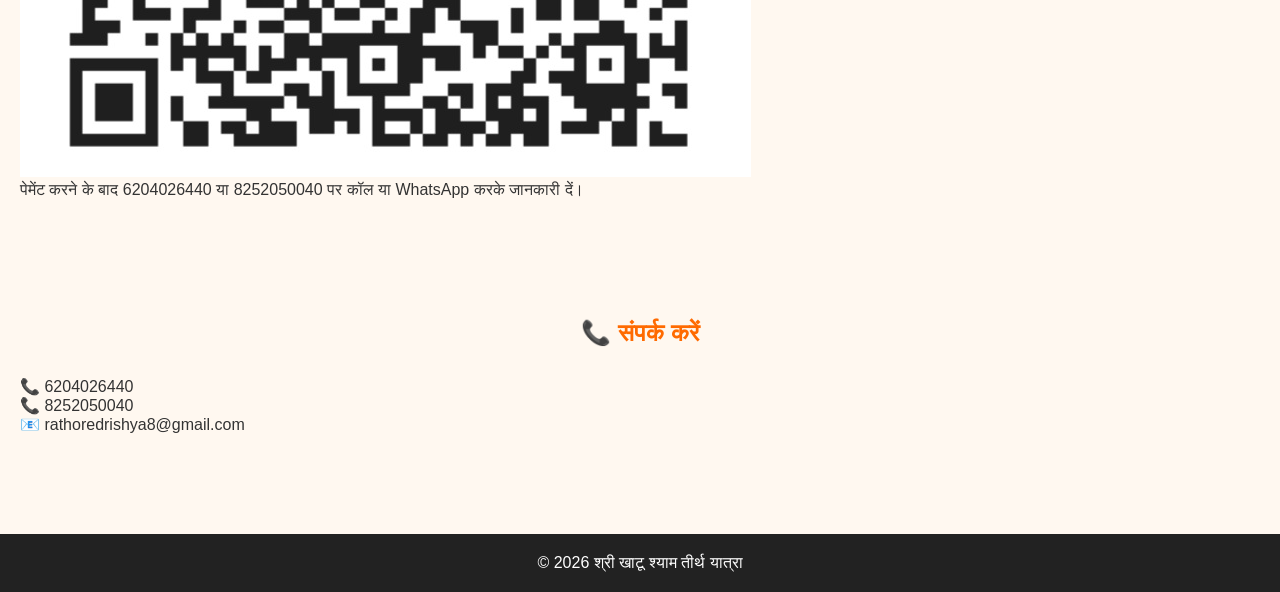
==== commit 941fc902: "Update index.html" ====
--- a/index.html
+++ b/index.html
@@ -66,11 +66,23 @@
 
 <li>🙏 मथुरा</li>
 
-<li>🙏 बांके बिहारी मंदिर</li>
-
-<li>🙏 आगरा (ताजमहल)</li>
-
-<li>🙏 वाराणसी</li>
+<li>🙏 मैहरदेवी दर्शन</li>
+
+<li>🙏 ओंकारेश्वर</li>
+
+<li>🙏 महाकालेश्वर</li>
+
+<li>🙏महाकाल ज्योतिर्लिंग</li>
+  
+<li>🙏चित्रकूट</li>
+
+<li>🙏ताराचंडी</li>
+
+<li>🙏विन्ध्याचल</li>
+
+<li>🙏सलासर बालाजी</li>
+
+<li>🙏गोकुल एवं बरसाना</li> 
 
 </ul>
 
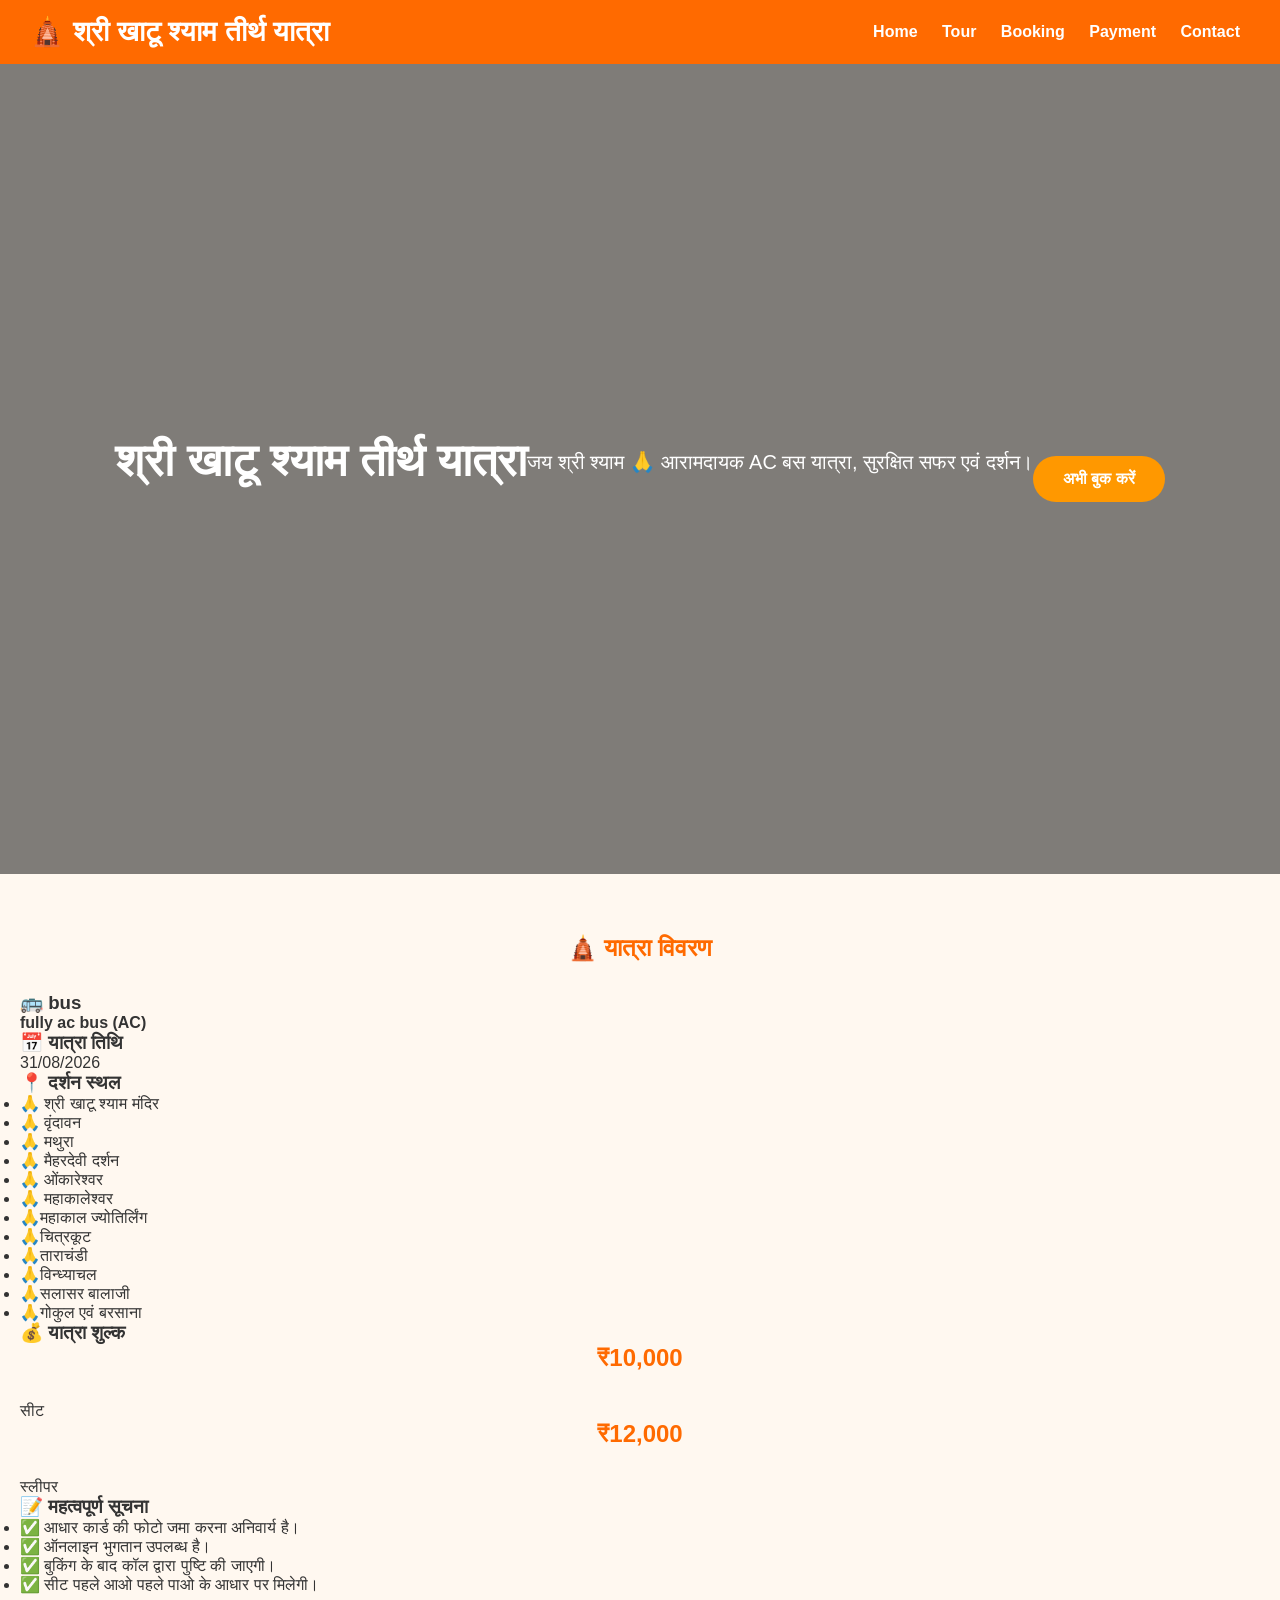
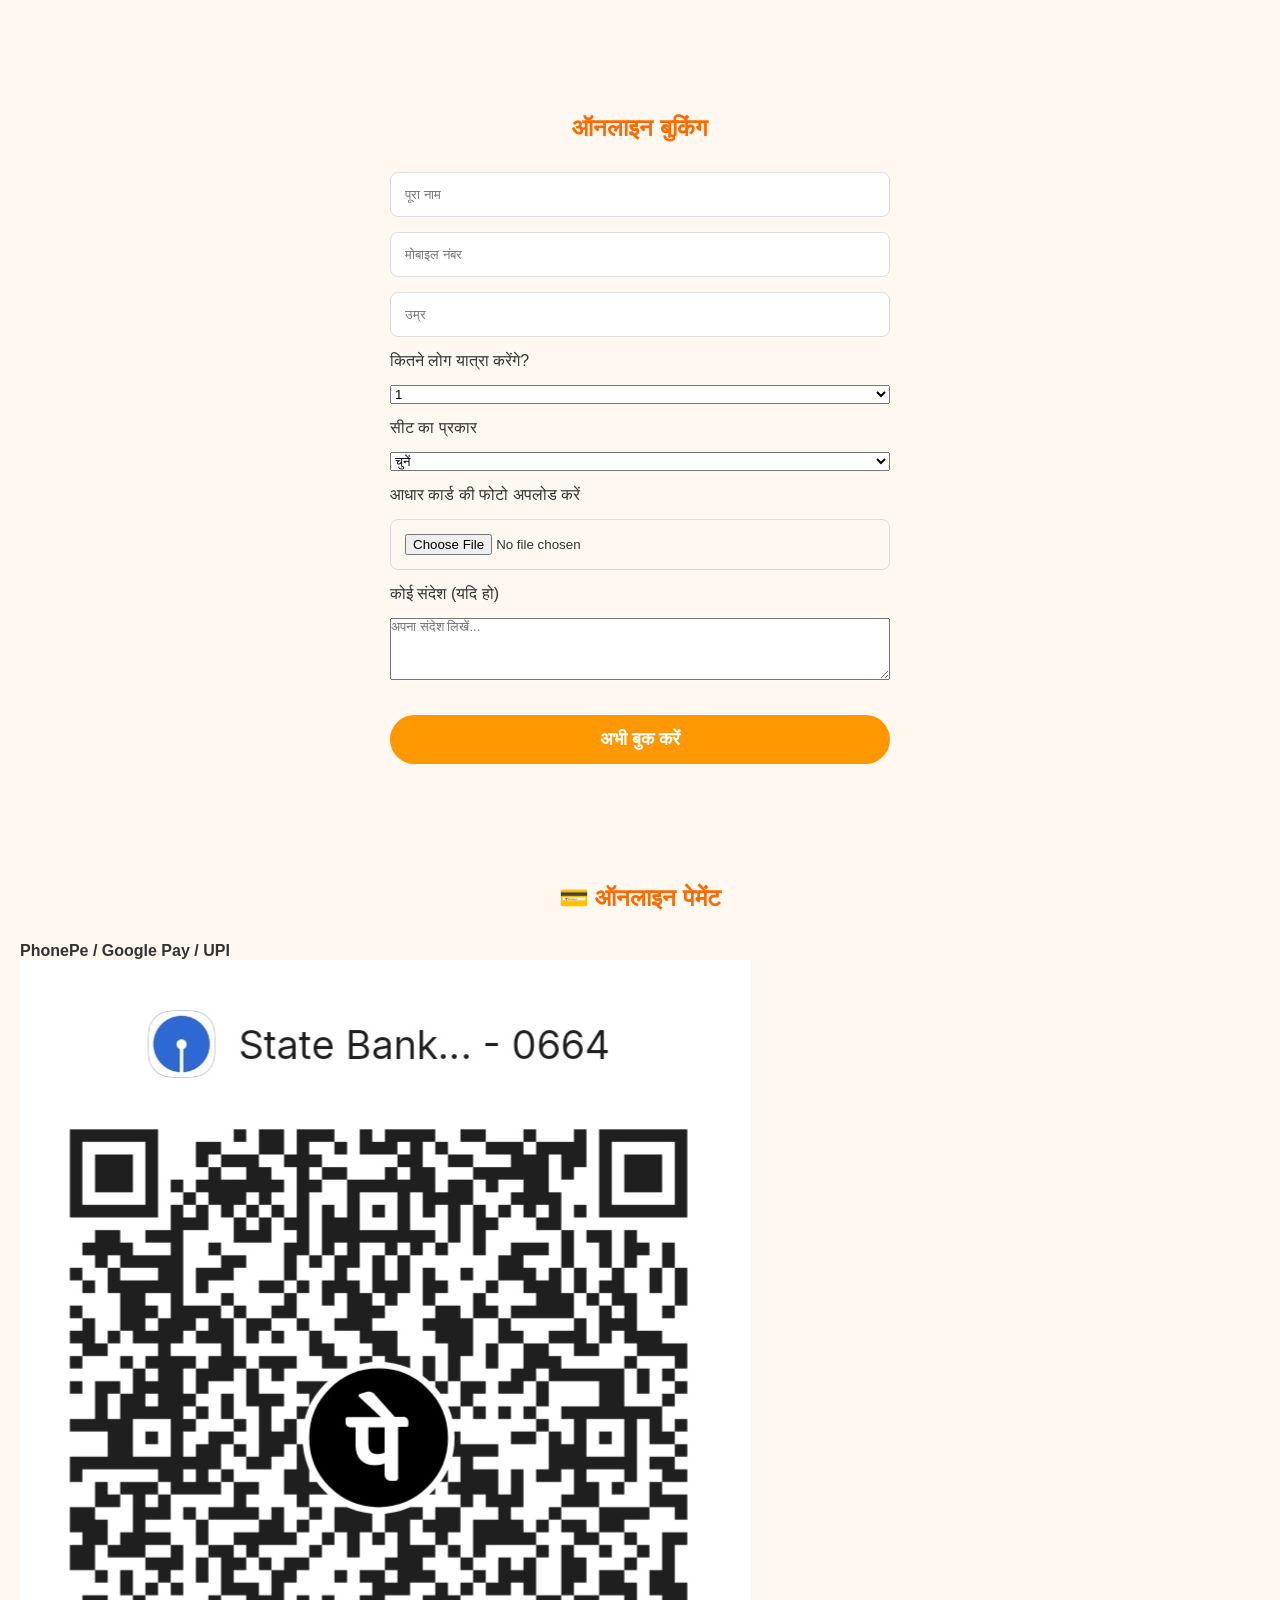
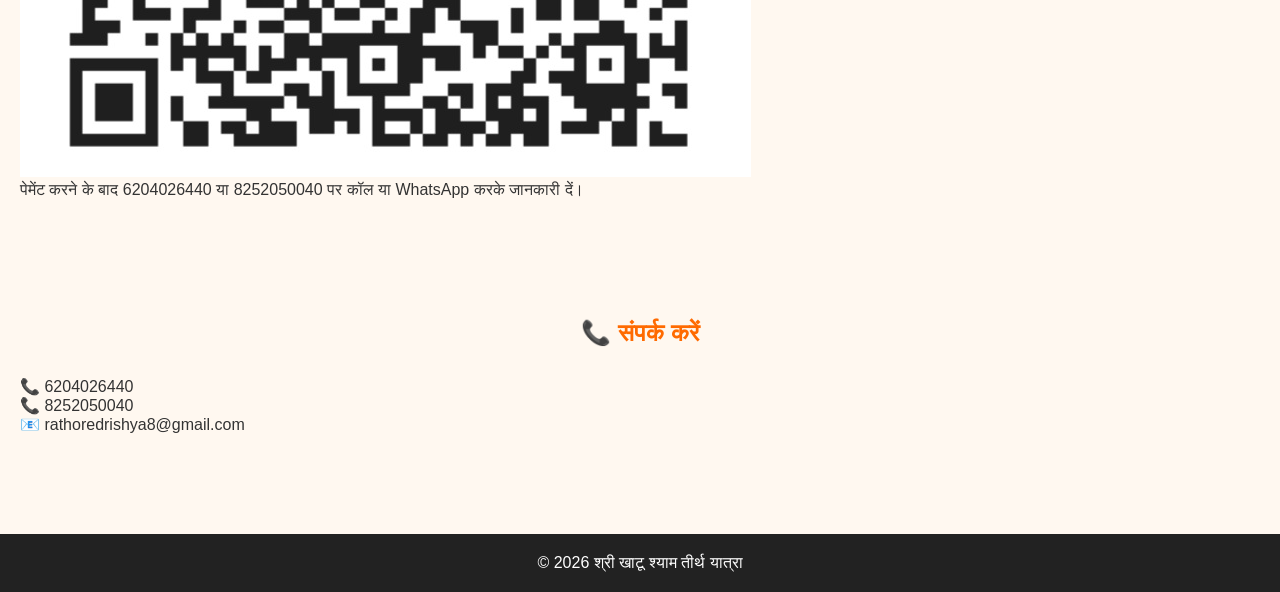
==== commit 844ca2d7: "Update index.html" ====
--- a/index.html
+++ b/index.html
@@ -44,16 +44,16 @@
 
 <h2>🛕 यात्रा विवरण</h2>
 
-<h3>🚌 बस का नाम</h3>
-
-<p>
-<b>Book Your Ride (AC)</b>
+<h3>🚌 bus </h3>
+
+<p>
+<b>fully ac bus (AC)</b>
 </p>
 
 <h3>📅 यात्रा तिथि</h3>
 
 <p>
-30/08/2026
+31/08/2026
 </p>
 
 <h3>📍 दर्शन स्थल</h3>
@@ -178,8 +178,8 @@
 
 <select required>
 <option value="">चुनें</option>
-<option>Seat - ₹10,000</option>
-<option>Sleeper - ₹12,000</option>
+<option>Seat-₹10,000</option>
+<option>Sleeper-₹12,000</option>
 </select>
 
 <label>आधार कार्ड की फोटो अपलोड करें</label>
